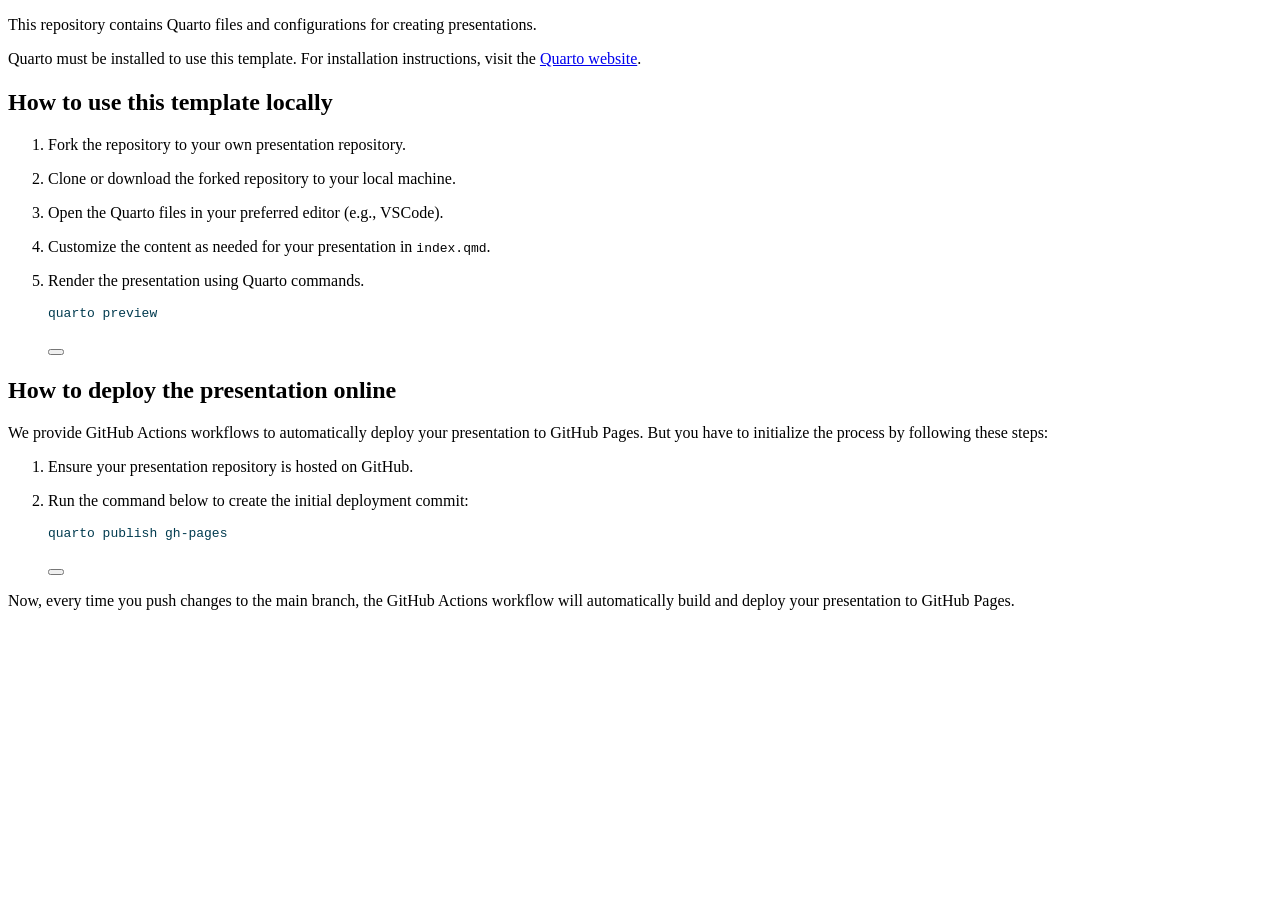
==== readme.html @ e816c58b "Built site for gh-pages" ====
<!DOCTYPE html>
<html xmlns="http://www.w3.org/1999/xhtml" lang="en" xml:lang="en"><head>

<meta charset="utf-8">
<meta name="generator" content="quarto-1.8.27">

<meta name="viewport" content="width=device-width, initial-scale=1.0, user-scalable=yes">


<title>readme</title>
<style>
code{white-space: pre-wrap;}
span.smallcaps{font-variant: small-caps;}
div.columns{display: flex; gap: min(4vw, 1.5em);}
div.column{flex: auto; overflow-x: auto;}
div.hanging-indent{margin-left: 1.5em; text-indent: -1.5em;}
ul.task-list{list-style: none;}
ul.task-list li input[type="checkbox"] {
  width: 0.8em;
  margin: 0 0.8em 0.2em -1em; /* quarto-specific, see https://github.com/quarto-dev/quarto-cli/issues/4556 */ 
  vertical-align: middle;
}
/* CSS for syntax highlighting */
html { -webkit-text-size-adjust: 100%; }
pre > code.sourceCode { white-space: pre; position: relative; }
pre > code.sourceCode > span { display: inline-block; line-height: 1.25; }
pre > code.sourceCode > span:empty { height: 1.2em; }
.sourceCode { overflow: visible; }
code.sourceCode > span { color: inherit; text-decoration: inherit; }
div.sourceCode { margin: 1em 0; }
pre.sourceCode { margin: 0; }
@media screen {
div.sourceCode { overflow: auto; }
}
@media print {
pre > code.sourceCode { white-space: pre-wrap; }
pre > code.sourceCode > span { text-indent: -5em; padding-left: 5em; }
}
pre.numberSource code
  { counter-reset: source-line 0; }
pre.numberSource code > span
  { position: relative; left: -4em; counter-increment: source-line; }
pre.numberSource code > span > a:first-child::before
  { content: counter(source-line);
    position: relative; left: -1em; text-align: right; vertical-align: baseline;
    border: none; display: inline-block;
    -webkit-touch-callout: none; -webkit-user-select: none;
    -khtml-user-select: none; -moz-user-select: none;
    -ms-user-select: none; user-select: none;
    padding: 0 4px; width: 4em;
  }
pre.numberSource { margin-left: 3em;  padding-left: 4px; }
div.sourceCode
  {   }
@media screen {
pre > code.sourceCode > span > a:first-child::before { text-decoration: underline; }
}
</style>


<script src="site_libs/quarto-nav/quarto-nav.js"></script>
<script src="site_libs/clipboard/clipboard.min.js"></script>
<script src="site_libs/quarto-search/autocomplete.umd.js"></script>
<script src="site_libs/quarto-search/fuse.min.js"></script>
<script src="site_libs/quarto-search/quarto-search.js"></script>
<meta name="quarto:offset" content="./">
<script src="site_libs/quarto-html/quarto.js" type="module"></script>
<script src="site_libs/quarto-html/tabsets/tabsets.js" type="module"></script>
<script src="site_libs/quarto-html/axe/axe-check.js" type="module"></script>
<script src="site_libs/quarto-html/popper.min.js"></script>
<script src="site_libs/quarto-html/tippy.umd.min.js"></script>
<script src="site_libs/quarto-html/anchor.min.js"></script>
<link href="site_libs/quarto-html/tippy.css" rel="stylesheet">
<link href="site_libs/quarto-html/quarto-syntax-highlighting-ed96de9b727972fe78a7b5d16c58bf87.css" rel="stylesheet" id="quarto-text-highlighting-styles">
<script src="site_libs/bootstrap/bootstrap.min.js"></script>
<link href="site_libs/bootstrap/bootstrap-icons.css" rel="stylesheet">
<link href="site_libs/bootstrap/bootstrap-ff63373b1067ca6f91cf1456aa1f00a2.min.css" rel="stylesheet" append-hash="true" id="quarto-bootstrap" data-mode="light">
<script id="quarto-search-options" type="application/json">{
  "location": "sidebar",
  "copy-button": false,
  "collapse-after": 3,
  "panel-placement": "start",
  "type": "textbox",
  "limit": 50,
  "keyboard-shortcut": [
    "f",
    "/",
    "s"
  ],
  "show-item-context": false,
  "language": {
    "search-no-results-text": "No results",
    "search-matching-documents-text": "matching documents",
    "search-copy-link-title": "Copy link to search",
    "search-hide-matches-text": "Hide additional matches",
    "search-more-match-text": "more match in this document",
    "search-more-matches-text": "more matches in this document",
    "search-clear-button-title": "Clear",
    "search-text-placeholder": "",
    "search-detached-cancel-button-title": "Cancel",
    "search-submit-button-title": "Submit",
    "search-label": "Search"
  }
}</script>


</head>

<body class="fullcontent quarto-light">

<div id="quarto-search-results"></div>
<!-- content -->
<div id="quarto-content" class="quarto-container page-columns page-rows-contents page-layout-article">
<!-- sidebar -->
<!-- margin-sidebar -->
    
<!-- main -->
<main class="content" id="quarto-document-content"><header id="title-block-header" class="quarto-title-block"></header>




<p>This repository contains Quarto files and configurations for creating presentations.</p>
<p>Quarto must be installed to use this template. For installation instructions, visit the <a href="https://quarto.org/docs/get-started/">Quarto website</a>.</p>
<section id="how-to-use-this-template-locally" class="level2">
<h2 class="anchored" data-anchor-id="how-to-use-this-template-locally">How to use this template locally</h2>
<ol type="1">
<li><p>Fork the repository to your own presentation repository.</p></li>
<li><p>Clone or download the forked repository to your local machine.</p></li>
<li><p>Open the Quarto files in your preferred editor (e.g., VSCode).</p></li>
<li><p>Customize the content as needed for your presentation in <code>index.qmd</code>.</p></li>
<li><p>Render the presentation using Quarto commands.</p>
<div class="code-copy-outer-scaffold"><div class="sourceCode" id="cb1"><pre class="sourceCode bash code-with-copy"><code class="sourceCode bash"><span id="cb1-1"><a href="#cb1-1" aria-hidden="true" tabindex="-1"></a><span class="ex">quarto</span> preview</span></code></pre></div><button title="Copy to Clipboard" class="code-copy-button"><i class="bi"></i></button></div></li>
</ol>
</section>
<section id="how-to-deploy-the-presentation-online" class="level2">
<h2 class="anchored" data-anchor-id="how-to-deploy-the-presentation-online">How to deploy the presentation online</h2>
<p>We provide GitHub Actions workflows to automatically deploy your presentation to GitHub Pages. But you have to initialize the process by following these steps:</p>
<ol type="1">
<li><p>Ensure your presentation repository is hosted on GitHub.</p></li>
<li><p>Run the command below to create the initial deployment commit:</p>
<div class="code-copy-outer-scaffold"><div class="sourceCode" id="cb2"><pre class="sourceCode bash code-with-copy"><code class="sourceCode bash"><span id="cb2-1"><a href="#cb2-1" aria-hidden="true" tabindex="-1"></a><span class="ex">quarto</span> publish gh-pages</span></code></pre></div><button title="Copy to Clipboard" class="code-copy-button"><i class="bi"></i></button></div></li>
</ol>
<p>Now, every time you push changes to the main branch, the GitHub Actions workflow will automatically build and deploy your presentation to GitHub Pages.</p>


</section>

</main> <!-- /main -->
<script id="quarto-html-after-body" type="application/javascript">
  window.document.addEventListener("DOMContentLoaded", function (event) {
    const icon = "";
    const anchorJS = new window.AnchorJS();
    anchorJS.options = {
      placement: 'right',
      icon: icon
    };
    anchorJS.add('.anchored');
    const isCodeAnnotation = (el) => {
      for (const clz of el.classList) {
        if (clz.startsWith('code-annotation-')) {                     
          return true;
        }
      }
      return false;
    }
    const onCopySuccess = function(e) {
      // button target
      const button = e.trigger;
      // don't keep focus
      button.blur();
      // flash "checked"
      button.classList.add('code-copy-button-checked');
      var currentTitle = button.getAttribute("title");
      button.setAttribute("title", "Copied!");
      let tooltip;
      if (window.bootstrap) {
        button.setAttribute("data-bs-toggle", "tooltip");
        button.setAttribute("data-bs-placement", "left");
        button.setAttribute("data-bs-title", "Copied!");
        tooltip = new bootstrap.Tooltip(button, 
          { trigger: "manual", 
            customClass: "code-copy-button-tooltip",
            offset: [0, -8]});
        tooltip.show();    
      }
      setTimeout(function() {
        if (tooltip) {
          tooltip.hide();
          button.removeAttribute("data-bs-title");
          button.removeAttribute("data-bs-toggle");
          button.removeAttribute("data-bs-placement");
        }
        button.setAttribute("title", currentTitle);
        button.classList.remove('code-copy-button-checked');
      }, 1000);
      // clear code selection
      e.clearSelection();
    }
    const getTextToCopy = function(trigger) {
      const outerScaffold = trigger.parentElement.cloneNode(true);
      const codeEl = outerScaffold.querySelector('code');
      for (const childEl of codeEl.children) {
        if (isCodeAnnotation(childEl)) {
          childEl.remove();
        }
      }
      return codeEl.innerText;
    }
    const clipboard = new window.ClipboardJS('.code-copy-button:not([data-in-quarto-modal])', {
      text: getTextToCopy
    });
    clipboard.on('success', onCopySuccess);
    if (window.document.getElementById('quarto-embedded-source-code-modal')) {
      const clipboardModal = new window.ClipboardJS('.code-copy-button[data-in-quarto-modal]', {
        text: getTextToCopy,
        container: window.document.getElementById('quarto-embedded-source-code-modal')
      });
      clipboardModal.on('success', onCopySuccess);
    }
      var localhostRegex = new RegExp(/^(?:http|https):\/\/localhost\:?[0-9]*\//);
      var mailtoRegex = new RegExp(/^mailto:/);
        var filterRegex = new RegExp('/' + window.location.host + '/');
      var isInternal = (href) => {
          return filterRegex.test(href) || localhostRegex.test(href) || mailtoRegex.test(href);
      }
      // Inspect non-navigation links and adorn them if external
     var links = window.document.querySelectorAll('a[href]:not(.nav-link):not(.navbar-brand):not(.toc-action):not(.sidebar-link):not(.sidebar-item-toggle):not(.pagination-link):not(.no-external):not([aria-hidden]):not(.dropdown-item):not(.quarto-navigation-tool):not(.about-link)');
      for (var i=0; i<links.length; i++) {
        const link = links[i];
        if (!isInternal(link.href)) {
          // undo the damage that might have been done by quarto-nav.js in the case of
          // links that we want to consider external
          if (link.dataset.originalHref !== undefined) {
            link.href = link.dataset.originalHref;
          }
        }
      }
    function tippyHover(el, contentFn, onTriggerFn, onUntriggerFn) {
      const config = {
        allowHTML: true,
        maxWidth: 500,
        delay: 100,
        arrow: false,
        appendTo: function(el) {
            return el.parentElement;
        },
        interactive: true,
        interactiveBorder: 10,
        theme: 'quarto',
        placement: 'bottom-start',
      };
      if (contentFn) {
        config.content = contentFn;
      }
      if (onTriggerFn) {
        config.onTrigger = onTriggerFn;
      }
      if (onUntriggerFn) {
        config.onUntrigger = onUntriggerFn;
      }
      window.tippy(el, config); 
    }
    const noterefs = window.document.querySelectorAll('a[role="doc-noteref"]');
    for (var i=0; i<noterefs.length; i++) {
      const ref = noterefs[i];
      tippyHover(ref, function() {
        // use id or data attribute instead here
        let href = ref.getAttribute('data-footnote-href') || ref.getAttribute('href');
        try { href = new URL(href).hash; } catch {}
        const id = href.replace(/^#\/?/, "");
        const note = window.document.getElementById(id);
        if (note) {
          return note.innerHTML;
        } else {
          return "";
        }
      });
    }
    const xrefs = window.document.querySelectorAll('a.quarto-xref');
    const processXRef = (id, note) => {
      // Strip column container classes
      const stripColumnClz = (el) => {
        el.classList.remove("page-full", "page-columns");
        if (el.children) {
          for (const child of el.children) {
            stripColumnClz(child);
          }
        }
      }
      stripColumnClz(note)
      if (id === null || id.startsWith('sec-')) {
        // Special case sections, only their first couple elements
        const container = document.createElement("div");
        if (note.children && note.children.length > 2) {
          container.appendChild(note.children[0].cloneNode(true));
          for (let i = 1; i < note.children.length; i++) {
            const child = note.children[i];
            if (child.tagName === "P" && child.innerText === "") {
              continue;
            } else {
              container.appendChild(child.cloneNode(true));
              break;
            }
          }
          if (window.Quarto?.typesetMath) {
            window.Quarto.typesetMath(container);
          }
          return container.innerHTML
        } else {
          if (window.Quarto?.typesetMath) {
            window.Quarto.typesetMath(note);
          }
          return note.innerHTML;
        }
      } else {
        // Remove any anchor links if they are present
        const anchorLink = note.querySelector('a.anchorjs-link');
        if (anchorLink) {
          anchorLink.remove();
        }
        if (window.Quarto?.typesetMath) {
          window.Quarto.typesetMath(note);
        }
        if (note.classList.contains("callout")) {
          return note.outerHTML;
        } else {
          return note.innerHTML;
        }
      }
    }
    for (var i=0; i<xrefs.length; i++) {
      const xref = xrefs[i];
      tippyHover(xref, undefined, function(instance) {
        instance.disable();
        let url = xref.getAttribute('href');
        let hash = undefined; 
        if (url.startsWith('#')) {
          hash = url;
        } else {
          try { hash = new URL(url).hash; } catch {}
        }
        if (hash) {
          const id = hash.replace(/^#\/?/, "");
          const note = window.document.getElementById(id);
          if (note !== null) {
            try {
              const html = processXRef(id, note.cloneNode(true));
              instance.setContent(html);
            } finally {
              instance.enable();
              instance.show();
            }
          } else {
            // See if we can fetch this
            fetch(url.split('#')[0])
            .then(res => res.text())
            .then(html => {
              const parser = new DOMParser();
              const htmlDoc = parser.parseFromString(html, "text/html");
              const note = htmlDoc.getElementById(id);
              if (note !== null) {
                const html = processXRef(id, note);
                instance.setContent(html);
              } 
            }).finally(() => {
              instance.enable();
              instance.show();
            });
          }
        } else {
          // See if we can fetch a full url (with no hash to target)
          // This is a special case and we should probably do some content thinning / targeting
          fetch(url)
          .then(res => res.text())
          .then(html => {
            const parser = new DOMParser();
            const htmlDoc = parser.parseFromString(html, "text/html");
            const note = htmlDoc.querySelector('main.content');
            if (note !== null) {
              // This should only happen for chapter cross references
              // (since there is no id in the URL)
              // remove the first header
              if (note.children.length > 0 && note.children[0].tagName === "HEADER") {
                note.children[0].remove();
              }
              const html = processXRef(null, note);
              instance.setContent(html);
            } 
          }).finally(() => {
            instance.enable();
            instance.show();
          });
        }
      }, function(instance) {
      });
    }
        let selectedAnnoteEl;
        const selectorForAnnotation = ( cell, annotation) => {
          let cellAttr = 'data-code-cell="' + cell + '"';
          let lineAttr = 'data-code-annotation="' +  annotation + '"';
          const selector = 'span[' + cellAttr + '][' + lineAttr + ']';
          return selector;
        }
        const selectCodeLines = (annoteEl) => {
          const doc = window.document;
          const targetCell = annoteEl.getAttribute("data-target-cell");
          const targetAnnotation = annoteEl.getAttribute("data-target-annotation");
          const annoteSpan = window.document.querySelector(selectorForAnnotation(targetCell, targetAnnotation));
          const lines = annoteSpan.getAttribute("data-code-lines").split(",");
          const lineIds = lines.map((line) => {
            return targetCell + "-" + line;
          })
          let top = null;
          let height = null;
          let parent = null;
          if (lineIds.length > 0) {
              //compute the position of the single el (top and bottom and make a div)
              const el = window.document.getElementById(lineIds[0]);
              top = el.offsetTop;
              height = el.offsetHeight;
              parent = el.parentElement.parentElement;
            if (lineIds.length > 1) {
              const lastEl = window.document.getElementById(lineIds[lineIds.length - 1]);
              const bottom = lastEl.offsetTop + lastEl.offsetHeight;
              height = bottom - top;
            }
            if (top !== null && height !== null && parent !== null) {
              // cook up a div (if necessary) and position it 
              let div = window.document.getElementById("code-annotation-line-highlight");
              if (div === null) {
                div = window.document.createElement("div");
                div.setAttribute("id", "code-annotation-line-highlight");
                div.style.position = 'absolute';
                parent.appendChild(div);
              }
              div.style.top = top - 2 + "px";
              div.style.height = height + 4 + "px";
              div.style.left = 0;
              let gutterDiv = window.document.getElementById("code-annotation-line-highlight-gutter");
              if (gutterDiv === null) {
                gutterDiv = window.document.createElement("div");
                gutterDiv.setAttribute("id", "code-annotation-line-highlight-gutter");
                gutterDiv.style.position = 'absolute';
                const codeCell = window.document.getElementById(targetCell);
                const gutter = codeCell.querySelector('.code-annotation-gutter');
                gutter.appendChild(gutterDiv);
              }
              gutterDiv.style.top = top - 2 + "px";
              gutterDiv.style.height = height + 4 + "px";
            }
            selectedAnnoteEl = annoteEl;
          }
        };
        const unselectCodeLines = () => {
          const elementsIds = ["code-annotation-line-highlight", "code-annotation-line-highlight-gutter"];
          elementsIds.forEach((elId) => {
            const div = window.document.getElementById(elId);
            if (div) {
              div.remove();
            }
          });
          selectedAnnoteEl = undefined;
        };
          // Handle positioning of the toggle
      window.addEventListener(
        "resize",
        throttle(() => {
          elRect = undefined;
          if (selectedAnnoteEl) {
            selectCodeLines(selectedAnnoteEl);
          }
        }, 10)
      );
      function throttle(fn, ms) {
      let throttle = false;
      let timer;
        return (...args) => {
          if(!throttle) { // first call gets through
              fn.apply(this, args);
              throttle = true;
          } else { // all the others get throttled
              if(timer) clearTimeout(timer); // cancel #2
              timer = setTimeout(() => {
                fn.apply(this, args);
                timer = throttle = false;
              }, ms);
          }
        };
      }
        // Attach click handler to the DT
        const annoteDls = window.document.querySelectorAll('dt[data-target-cell]');
        for (const annoteDlNode of annoteDls) {
          annoteDlNode.addEventListener('click', (event) => {
            const clickedEl = event.target;
            if (clickedEl !== selectedAnnoteEl) {
              unselectCodeLines();
              const activeEl = window.document.querySelector('dt[data-target-cell].code-annotation-active');
              if (activeEl) {
                activeEl.classList.remove('code-annotation-active');
              }
              selectCodeLines(clickedEl);
              clickedEl.classList.add('code-annotation-active');
            } else {
              // Unselect the line
              unselectCodeLines();
              clickedEl.classList.remove('code-annotation-active');
            }
          });
        }
    const findCites = (el) => {
      const parentEl = el.parentElement;
      if (parentEl) {
        const cites = parentEl.dataset.cites;
        if (cites) {
          return {
            el,
            cites: cites.split(' ')
          };
        } else {
          return findCites(el.parentElement)
        }
      } else {
        return undefined;
      }
    };
    var bibliorefs = window.document.querySelectorAll('a[role="doc-biblioref"]');
    for (var i=0; i<bibliorefs.length; i++) {
      const ref = bibliorefs[i];
      const citeInfo = findCites(ref);
      if (citeInfo) {
        tippyHover(citeInfo.el, function() {
          var popup = window.document.createElement('div');
          citeInfo.cites.forEach(function(cite) {
            var citeDiv = window.document.createElement('div');
            citeDiv.classList.add('hanging-indent');
            citeDiv.classList.add('csl-entry');
            var biblioDiv = window.document.getElementById('ref-' + cite);
            if (biblioDiv) {
              citeDiv.innerHTML = biblioDiv.innerHTML;
            }
            popup.appendChild(citeDiv);
          });
          return popup.innerHTML;
        });
      }
    }
  });
  </script>
</div> <!-- /content -->




</body></html>
---- site_libs/quarto-html/tippy.css ----
.tippy-box[data-animation=fade][data-state=hidden]{opacity:0}[data-tippy-root]{max-width:calc(100vw - 10px)}.tippy-box{position:relative;background-color:#333;color:#fff;border-radius:4px;font-size:14px;line-height:1.4;white-space:normal;outline:0;transition-property:transform,visibility,opacity}.tippy-box[data-placement^=top]>.tippy-arrow{bottom:0}.tippy-box[data-placement^=top]>.tippy-arrow:before{bottom:-7px;left:0;border-width:8px 8px 0;border-top-color:initial;transform-origin:center top}.tippy-box[data-placement^=bottom]>.tippy-arrow{top:0}.tippy-box[data-placement^=bottom]>.tippy-arrow:before{top:-7px;left:0;border-width:0 8px 8px;border-bottom-color:initial;transform-origin:center bottom}.tippy-box[data-placement^=left]>.tippy-arrow{right:0}.tippy-box[data-placement^=left]>.tippy-arrow:before{border-width:8px 0 8px 8px;border-left-color:initial;right:-7px;transform-origin:center left}.tippy-box[data-placement^=right]>.tippy-arrow{left:0}.tippy-box[data-placement^=right]>.tippy-arrow:before{left:-7px;border-width:8px 8px 8px 0;border-right-color:initial;transform-origin:center right}.tippy-box[data-inertia][data-state=visible]{transition-timing-function:cubic-bezier(.54,1.5,.38,1.11)}.tippy-arrow{width:16px;height:16px;color:#333}.tippy-arrow:before{content:"";position:absolute;border-color:transparent;border-style:solid}.tippy-content{position:relative;padding:5px 9px;z-index:1}
---- site_libs/quarto-html/quarto-syntax-highlighting-ed96de9b727972fe78a7b5d16c58bf87.css ----
/* quarto syntax highlight colors */
:root {
  --quarto-hl-ot-color: #003B4F;
  --quarto-hl-at-color: #657422;
  --quarto-hl-ss-color: #20794D;
  --quarto-hl-an-color: #5E5E5E;
  --quarto-hl-fu-color: #4758AB;
  --quarto-hl-st-color: #20794D;
  --quarto-hl-cf-color: #003B4F;
  --quarto-hl-op-color: #5E5E5E;
  --quarto-hl-er-color: #AD0000;
  --quarto-hl-bn-color: #AD0000;
  --quarto-hl-al-color: #AD0000;
  --quarto-hl-va-color: #111111;
  --quarto-hl-bu-color: inherit;
  --quarto-hl-ex-color: inherit;
  --quarto-hl-pp-color: #AD0000;
  --quarto-hl-in-color: #5E5E5E;
  --quarto-hl-vs-color: #20794D;
  --quarto-hl-wa-color: #5E5E5E;
  --quarto-hl-do-color: #5E5E5E;
  --quarto-hl-im-color: #00769E;
  --quarto-hl-ch-color: #20794D;
  --quarto-hl-dt-color: #AD0000;
  --quarto-hl-fl-color: #AD0000;
  --quarto-hl-co-color: #5E5E5E;
  --quarto-hl-cv-color: #5E5E5E;
  --quarto-hl-cn-color: #8f5902;
  --quarto-hl-sc-color: #5E5E5E;
  --quarto-hl-dv-color: #AD0000;
  --quarto-hl-kw-color: #003B4F;
}

/* other quarto variables */
:root {
  --quarto-font-monospace: SFMono-Regular, Menlo, Monaco, Consolas, "Liberation Mono", "Courier New", monospace;
}

/* syntax highlight based on Pandoc's rules */
pre > code.sourceCode > span {
  color: #003B4F;
}

code.sourceCode > span {
  color: #003B4F;
}

div.sourceCode,
div.sourceCode pre.sourceCode {
  color: #003B4F;
}

/* Normal */
code span {
  color: #003B4F;
}

/* Alert */
code span.al {
  color: #AD0000;
  font-style: inherit;
}

/* Annotation */
code span.an {
  color: #5E5E5E;
  font-style: inherit;
}

/* Attribute */
code span.at {
  color: #657422;
  font-style: inherit;
}

/* BaseN */
code span.bn {
  color: #AD0000;
  font-style: inherit;
}

/* BuiltIn */
code span.bu {
  font-style: inherit;
}

/* ControlFlow */
code span.cf {
  color: #003B4F;
  font-weight: bold;
  font-style: inherit;
}

/* Char */
code span.ch {
  color: #20794D;
  font-style: inherit;
}

/* Constant */
code span.cn {
  color: #8f5902;
  font-style: inherit;
}

/* Comment */
code span.co {
  color: #5E5E5E;
  font-style: inherit;
}

/* CommentVar */
code span.cv {
  color: #5E5E5E;
  font-style: italic;
}

/* Documentation */
code span.do {
  color: #5E5E5E;
  font-style: italic;
}

/* DataType */
code span.dt {
  color: #AD0000;
  font-style: inherit;
}

/* DecVal */
code span.dv {
  color: #AD0000;
  font-style: inherit;
}

/* Error */
code span.er {
  color: #AD0000;
  font-style: inherit;
}

/* Extension */
code span.ex {
  font-style: inherit;
}

/* Float */
code span.fl {
  color: #AD0000;
  font-style: inherit;
}

/* Function */
code span.fu {
  color: #4758AB;
  font-style: inherit;
}

/* Import */
code span.im {
  color: #00769E;
  font-style: inherit;
}

/* Information */
code span.in {
  color: #5E5E5E;
  font-style: inherit;
}

/* Keyword */
code span.kw {
  color: #003B4F;
  font-weight: bold;
  font-style: inherit;
}

/* Operator */
code span.op {
  color: #5E5E5E;
  font-style: inherit;
}

/* Other */
code span.ot {
  color: #003B4F;
  font-style: inherit;
}

/* Preprocessor */
code span.pp {
  color: #AD0000;
  font-style: inherit;
}

/* SpecialChar */
code span.sc {
  color: #5E5E5E;
  font-style: inherit;
}

/* SpecialString */
code span.ss {
  color: #20794D;
  font-style: inherit;
}

/* String */
code span.st {
  color: #20794D;
  font-style: inherit;
}

/* Variable */
code span.va {
  color: #111111;
  font-style: inherit;
}

/* VerbatimString */
code span.vs {
  color: #20794D;
  font-style: inherit;
}

/* Warning */
code span.wa {
  color: #5E5E5E;
  font-style: italic;
}

.prevent-inlining {
  content: "</";
}

/*# sourceMappingURL=0920dd6d7437995b8cdf7429764427b1.css.map */
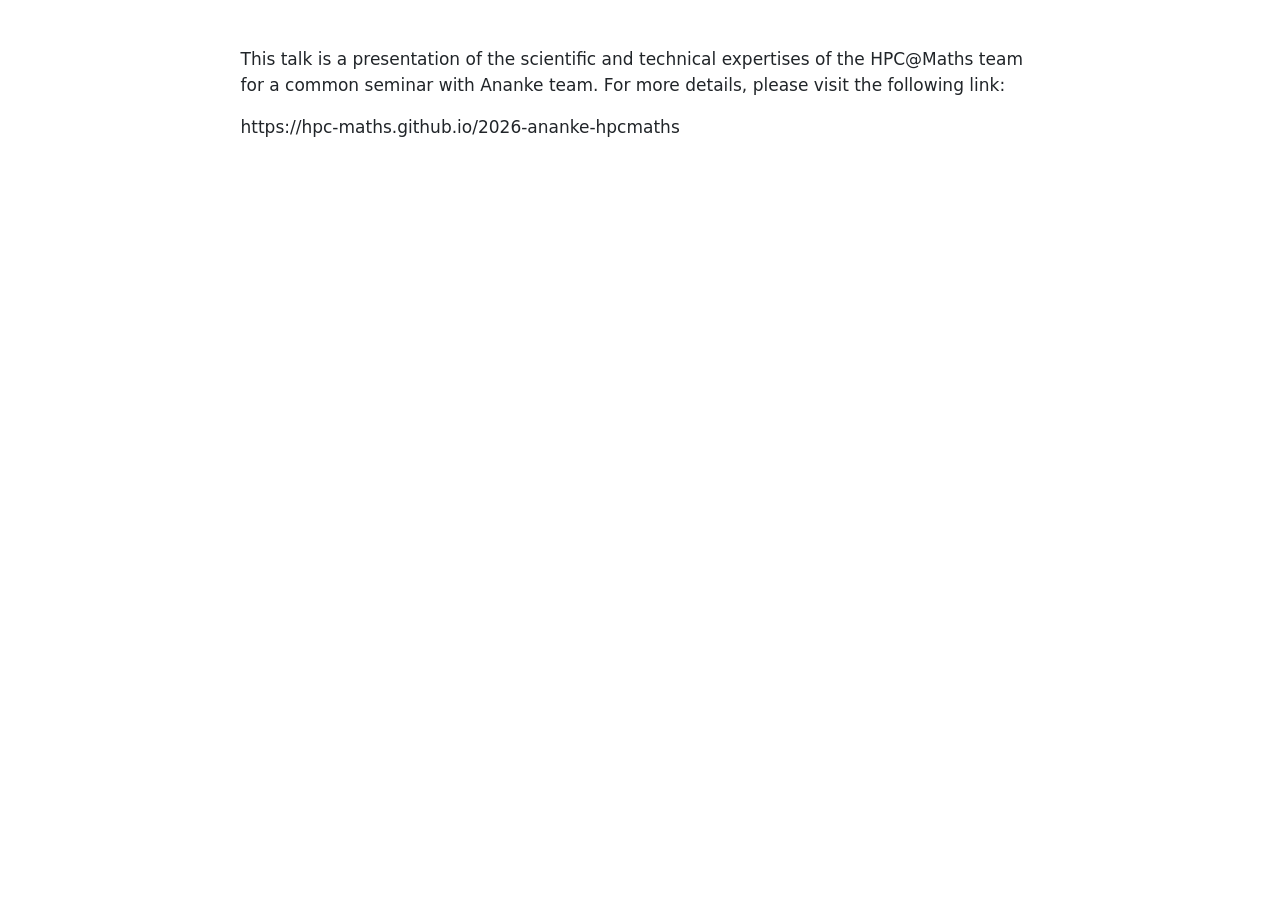
==== commit 3a62c21d: "Built site for gh-pages" ====
--- a/readme.html
+++ b/readme.html
@@ -19,41 +19,6 @@
   width: 0.8em;
   margin: 0 0.8em 0.2em -1em; /* quarto-specific, see https://github.com/quarto-dev/quarto-cli/issues/4556 */ 
   vertical-align: middle;
-}
-/* CSS for syntax highlighting */
-html { -webkit-text-size-adjust: 100%; }
-pre > code.sourceCode { white-space: pre; position: relative; }
-pre > code.sourceCode > span { display: inline-block; line-height: 1.25; }
-pre > code.sourceCode > span:empty { height: 1.2em; }
-.sourceCode { overflow: visible; }
-code.sourceCode > span { color: inherit; text-decoration: inherit; }
-div.sourceCode { margin: 1em 0; }
-pre.sourceCode { margin: 0; }
-@media screen {
-div.sourceCode { overflow: auto; }
-}
-@media print {
-pre > code.sourceCode { white-space: pre-wrap; }
-pre > code.sourceCode > span { text-indent: -5em; padding-left: 5em; }
-}
-pre.numberSource code
-  { counter-reset: source-line 0; }
-pre.numberSource code > span
-  { position: relative; left: -4em; counter-increment: source-line; }
-pre.numberSource code > span > a:first-child::before
-  { content: counter(source-line);
-    position: relative; left: -1em; text-align: right; vertical-align: baseline;
-    border: none; display: inline-block;
-    -webkit-touch-callout: none; -webkit-user-select: none;
-    -khtml-user-select: none; -moz-user-select: none;
-    -ms-user-select: none; user-select: none;
-    padding: 0 4px; width: 4em;
-  }
-pre.numberSource { margin-left: 3em;  padding-left: 4px; }
-div.sourceCode
-  {   }
-@media screen {
-pre > code.sourceCode > span > a:first-child::before { text-decoration: underline; }
 }
 </style>
 
@@ -74,7 +39,7 @@
 <link href="site_libs/quarto-html/quarto-syntax-highlighting-ed96de9b727972fe78a7b5d16c58bf87.css" rel="stylesheet" id="quarto-text-highlighting-styles">
 <script src="site_libs/bootstrap/bootstrap.min.js"></script>
 <link href="site_libs/bootstrap/bootstrap-icons.css" rel="stylesheet">
-<link href="site_libs/bootstrap/bootstrap-ff63373b1067ca6f91cf1456aa1f00a2.min.css" rel="stylesheet" append-hash="true" id="quarto-bootstrap" data-mode="light">
+<link href="site_libs/bootstrap/bootstrap-8fd1faf6fd93e4e6d207ae0f9db51d78.min.css" rel="stylesheet" append-hash="true" id="quarto-bootstrap" data-mode="light">
 <script id="quarto-search-options" type="application/json">{
   "location": "sidebar",
   "copy-button": false,
@@ -120,31 +85,10 @@
 
 
 
-<p>This repository contains Quarto files and configurations for creating presentations.</p>
-<p>Quarto must be installed to use this template. For installation instructions, visit the <a href="https://quarto.org/docs/get-started/">Quarto website</a>.</p>
-<section id="how-to-use-this-template-locally" class="level2">
-<h2 class="anchored" data-anchor-id="how-to-use-this-template-locally">How to use this template locally</h2>
-<ol type="1">
-<li><p>Fork the repository to your own presentation repository.</p></li>
-<li><p>Clone or download the forked repository to your local machine.</p></li>
-<li><p>Open the Quarto files in your preferred editor (e.g., VSCode).</p></li>
-<li><p>Customize the content as needed for your presentation in <code>index.qmd</code>.</p></li>
-<li><p>Render the presentation using Quarto commands.</p>
-<div class="code-copy-outer-scaffold"><div class="sourceCode" id="cb1"><pre class="sourceCode bash code-with-copy"><code class="sourceCode bash"><span id="cb1-1"><a href="#cb1-1" aria-hidden="true" tabindex="-1"></a><span class="ex">quarto</span> preview</span></code></pre></div><button title="Copy to Clipboard" class="code-copy-button"><i class="bi"></i></button></div></li>
-</ol>
-</section>
-<section id="how-to-deploy-the-presentation-online" class="level2">
-<h2 class="anchored" data-anchor-id="how-to-deploy-the-presentation-online">How to deploy the presentation online</h2>
-<p>We provide GitHub Actions workflows to automatically deploy your presentation to GitHub Pages. But you have to initialize the process by following these steps:</p>
-<ol type="1">
-<li><p>Ensure your presentation repository is hosted on GitHub.</p></li>
-<li><p>Run the command below to create the initial deployment commit:</p>
-<div class="code-copy-outer-scaffold"><div class="sourceCode" id="cb2"><pre class="sourceCode bash code-with-copy"><code class="sourceCode bash"><span id="cb2-1"><a href="#cb2-1" aria-hidden="true" tabindex="-1"></a><span class="ex">quarto</span> publish gh-pages</span></code></pre></div><button title="Copy to Clipboard" class="code-copy-button"><i class="bi"></i></button></div></li>
-</ol>
-<p>Now, every time you push changes to the main branch, the GitHub Actions workflow will automatically build and deploy your presentation to GitHub Pages.</p>
-
-
-</section>
+<p>This talk is a presentation of the scientific and technical expertises of the HPC@Maths team for a common seminar with Ananke team. For more details, please visit the following link:</p>
+<p>https://hpc-maths.github.io/2026-ananke-hpcmaths</p>
+
+
 
 </main> <!-- /main -->
 <script id="quarto-html-after-body" type="application/javascript">
@@ -220,7 +164,7 @@
     }
       var localhostRegex = new RegExp(/^(?:http|https):\/\/localhost\:?[0-9]*\//);
       var mailtoRegex = new RegExp(/^mailto:/);
-        var filterRegex = new RegExp('/' + window.location.host + '/');
+        var filterRegex = new RegExp("https:\/\/hpc-maths\.github\.io\/2026-ananke-hpcmaths\/");
       var isInternal = (href) => {
           return filterRegex.test(href) || localhostRegex.test(href) || mailtoRegex.test(href);
       }
